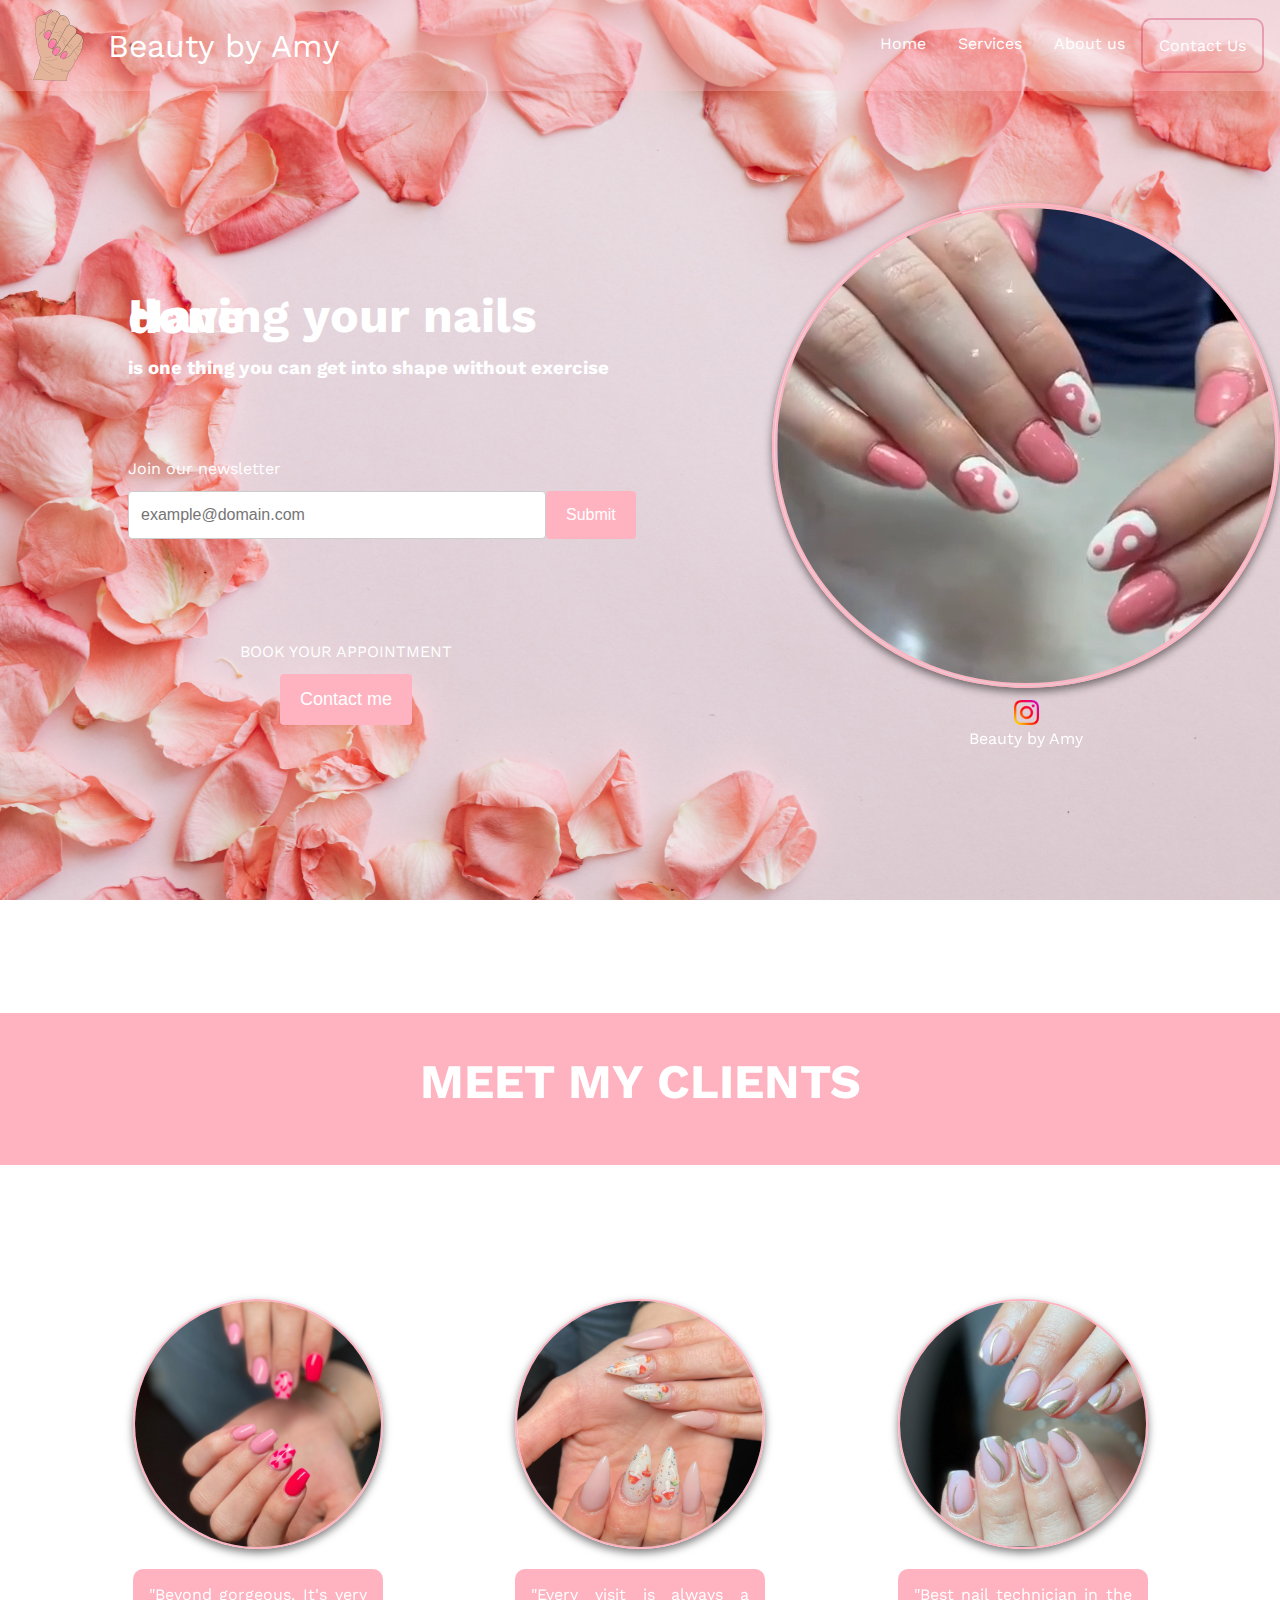
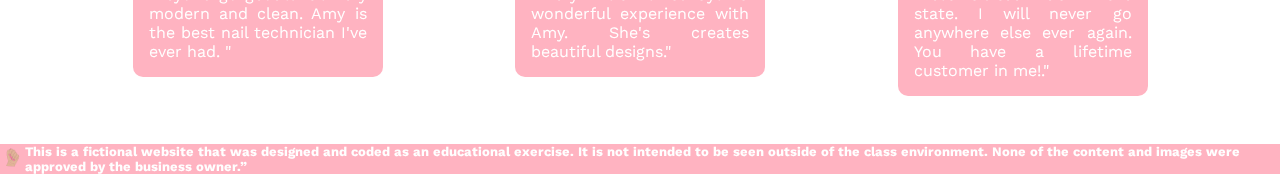
==== index.html @ 4b1750d7 "Update and rename Index.html to index.html" ====
<!DOCTYPE html>
<html lang="en">
<head>
    <meta charset="UTF-8">
    <meta http-equiv="X-UA-Compatible" content="IE=edge">
    <meta name="viewport" content="width=device-width, initial-scale=1.0">
    <link rel="icon" href="images/amys_logo.ico" type="image/x-icon"> <!--Client's logo-->
    <link rel="stylesheet" href="style.css">
    <link rel="preconnect" href="https://fonts.googleapis.com">
    <link rel="preconnect" href="https://fonts.gstatic.com" crossorigin>
    <link href="https://fonts.googleapis.com/css2?family=Open+Sans:wght@300&family=Work+Sans&display=swap" rel="stylesheet">
    <title>Beauty by Amy</title>
</head>

<body class="body-homepage">
  <div class="wrap-container">
   <nav class="navbar">
     <div class="brand-title">
     <a href="index.html"><img src="images/Amys-logo.png" alt="Beauty by Amy Logo, nails design" width="100">Beauty by Amy</a>
       <a href="index.html" class="toggle-button">
       <span class="bar"></span>
       <span class="bar"></span>
       <span class="bar"></span>
       </a> 
    </div>
        <div class="navbar-links">
            <ul>
              <li><a href="index.html">Home</a></li>
              <li><a href="Services.html">Services</a></li>
              <li><a href="About.html">About us</a></li>
              
                <li class="contact-border"><a href="Contact.html">Contact Us</a></li><!--Create a div for a round border over the contact us-->
            
            </ul>
         </div>
  </nav>
  </div>
  <main>
    <div class="flex-container">
      <div class="head-line">
        <h1> Having your nails done</h1><!--Main healine-->
        <h3>is one thing you can get into shape without exercise</h3><!--Sub-healine-->
          <div class="caption-newsletter">Join our newsletter</div><!--Newsletter user email-->
             <div class="wrapper-button">
              <form method="post" action="https://learndigital.dev/programs/dgl103-form.php"> 
                <input type="email" id="email" name="email" placeholder="example@domain.com" size="40" required>
                <input type="submit" value="Submit"><!--Call to action button-->  
              </form> 
            </div>
        <div class="contactme-button">
          <p>Book your appointment</p>
            <input type="submit" value="Contact me">  
             <a href="Contact.html"></a>
        </div>
      </div>
    <aside class="aside-video">
      <div class="video1">
       <video src="images/AmyBanner.mp4" autoplay muted loop></video>
      </div>
        <footer class="footer-video"><a href=https://www.instagram.com/beautybyamy000 target="_blank">
          <img src="images/instagram-icon.ico" alt="Beauty by Amy, hand with pink nails, pink gradient" width="25"></a> Beauty by Amy
        </footer>
    </aside>
   </div>
    <section class="testimonials-banner"> <!--Banner to define a different secion of the page-->
       <h2> Meet my clients</h2>
    </section>    
    <section class="flex-container">
      <div class="item1">
         <h3>Denisse C.</h3>
      <div class="img-text">
        <a href="https://www.instagram.com/p/CZctmlZPkR9/" target="_blank">
          <img src="images/img-1.png" alt="pink nails, hearts, dark pink, square nails" width="250" height="250">
        </a>
        <p>"Beyond gorgeous. It's very modern and clean. Amy is the best nail technician I've ever had. "</p>
      </div>
      </div>
      <div class="item2">
        <h3>Luisa A.</h3>
          <div class="img-text">
             <a href="https://www.instagram.com/p/CZcthIePoOd/" target="_blank">
                <img src="images/img-2.png" alt="nude nails, mushrooms, nude pink, almond shape nails" width="250" height="250">
             </a>
             <p>"Every visit is always a wonderful experience with Amy. 
                 She's creates beautiful designs."</p>
          </div>
      </div>
      <div class="item3">
        <h3>Mariaelena C.</h3>
          <div class="img-text">
             <a href="https://www.instagram.com/p/CKRyVUml2ib/" target="_blank">
                <img src="images/Nails-5.png" alt="nude nails, mushrooms, nude pink, almond shape nails" width="250" height="250">
             </a>
            <p>"Best nail technician in the state. I will never go anywhere else ever again. You have a lifetime customer in me!."</p>
          </div>
      </div>
    </section>
  </main>
     <footer class="footer-home"><a href="index.html">
        <img src="images/amys_logo.ico" alt="Beauty by Amy, hand with pink nails, pink gradient" width="25"></a> <b> This is a fictional website
          that was designed and coded as an educational exercise. It is not intended to be seen outside of the class environment. None of the content 
          and images were approved by the business owner.”</b>
      </footer>   
</body>
</html>
---- style.css ----
html { 
    scroll-behavior: auto;
    overflow-y: scroll; overflow-x:hidden;
    /*font-family: 'Work Sans', sans-serif;*/
  }
  * {
    box-sizing: border-box;
  }
  body{
    margin: 0;
    padding: 0%;
    background-color: white;
    font-family: 'Open Sans', sans-serif;
    font-family: 'Work Sans', sans-serif;
  }
  
  .body-homepage {
    background: url("images/BG3-about.jpg") no-repeat center center fixed; /* Backgroung from Photo by Karolina Grabowska: https://www.pexels.com/photo/pink-rose-petals-4041287/*/
    background-size: cover;
    height: 100%;
    overflow: hidden;
  }

  .aside-video {
    display: flex;
    flex-direction: column;
    padding-top: 5rem; 
  }
  .video1 video{ /* Snap from Insta Homepage */
    border: 5px double #FFB3C1;
    border-radius: 50%;
    box-shadow: 0 4px 8px 0 rgba(0,0,0,0.5);
    transition: 0.3s; 
  }
  .video1 video:hover {
    box-shadow: 0 8px 16px 0 rgba(0,0,0,1);
  }

  .video2 video {
      width: 100vw;
      height: 100vh;
      object-fit: cover;
      position: absolute;
      left: 0;
      top: 0;
      z-index: -1;
    }
  .footer-video {
    display: flex;
    flex-direction: column;
    align-items: center;
    padding: .5rem;
    color: white ;
  }
  
  .brand-title{
    font-size: 1.5rem;
    margin: .5rem;
  }

  .brand-title a {
    text-decoration: none;
    color: white;
    display: flex;
    flex-direction: row;
    align-items: center;
    font-size: 2rem;
  }
  .head-line {
    display: flex;
    flex-direction: column;
    align-items: flex-start;
    justify-items: center;
    margin: 5rem;
    padding: 5rem 3rem 5rem;
    line-height: 1px;
    color: white;
  
  }
  .head-line h1 {
    font-size: 3rem;
    font-weight: bolder;
    color: white;
  }

  .navbar {
    display: flex;
    justify-content: space-between;
    align-items: center;
    background-color: rgba(255, 204, 213, 0.3);
    top: 0;
    width: 100%;
    padding-right: 1rem;
  }
  .navbar-links ul {
    margin: 0;
    padding: 0;
    display: flex;
  }

  .navbar-links li {
    list-style-type: none;
    align-items: center;
  }

  .navbar-links li a {
    text-decoration: none;
    padding: 1rem;
    color: white;
    display: flex;
  }
  .navbar-links a{
    text-align: center;
    font-size: medium;
  }

  .navbar-links li a:hover{ 
    text-decoration: none;
    color: white;
    padding: 1rem;
    display: block;
    
  }

  .navbar-links li:hover {
    background-color: rgba(201, 24, 74, 0.3);
    border-radius: .5rem;
    text-align: center;
    font-size: medium;
  }

  .contact-border {
    border-radius: 10px;
    border: 2px solid rgba(201, 24, 74, 0.3);
  }
  .contact-border a {
    display: flex;
  }

  .wrap-container { /* Nav bar*/
    display: flex;
    flex-direction: column;
    padding: 0;
  }
  .wrapper-form h2 {
    text-align: center;
    color: white;
    border-radius: 10px;
    background-color: #FF8FA3;
  }
  
  .caption-newsletter{
    display: flex;
    flex-direction: column;
    justify-content: flex-start;
    padding: 5rem 5rem 1rem 0;
  }


  input[type="email"] { /* Email field Newsletter*/
    width: 100%;
    padding: 15px 80px;
    border: 1px solid #ccc;
    border-radius: 4px;
    margin-top: 6px;
    margin-bottom: 16px;
    resize: vertical;
  }
  
  input[type="submit"] { /* Submit button newsletter */
    background-color: #FFB3C1;
    color: white;
    padding: 15px 20px;
    border: 1px #FFB3C1;
    border-radius: 4px;
    cursor: pointer;
    margin-top: 6px;
    margin-bottom: 16px;
  }
  
  input[type="submit"]:hover {
    background-color: white;
    border: 1px #FFB3C1;
    color: #FFB3C1;
  } 

  input[type="reset"] {
    background-color: white;
    color: #FFB3C1;
    padding: 15px 20px;
    border: 1px #FFB3C1;
    border-radius: 4px;
    cursor: pointer;
    margin-top: 6px;
    margin-bottom: 16px;
  }
  
  input[type="reset"]:hover {
    background-color: #FFB3C1;
    border: 1px rgba(201, 24, 74, 0.3);
    color: white;
  }
  
  .wrapper-button {
    display: flex;
    flex-direction: column;
  }
  .wrapper-button form {
    display: flex;
  }
 

  h4 {
    margin-left: 2rem;
  }

  .button-container {
    display: flex;
    flex-direction: column;
    align-items: center;
    margin-left: 3.5rem;
  }
  
  .contactme-button {
    display: flex;
    flex-direction: column;
    align-items: center;
    margin: 5rem;
    padding-left: 2rem;
  }

  .contactme-button input {
    font-size: large;
  }
  .contactme-button p{
    text-transform: uppercase;
  }
  .contactme-button a{
    text-decoration: none;
  }

  .contact-headline {
  display: flex;
  flex-direction: column;
  align-items: center;
  justify-items: center;
  margin: 1rem;
  padding-left: .5rem;
  line-height: 1px;
  color: #FF8FA3;
  }

  .contact-headline h1 {
    text-align: center;
    font-size: 2rem;

  }
  .salon-name {
    display: flex;
    flex-direction: column;
    align-content: flex-start;
  }
  .salon-name h3 {
    display: flex;
    text-align: center;
    color: #FFB3C1;
    font-size: 3rem;
  }

  .location-info {
    display: flex;
    flex-direction: column;
    align-items: center;
    padding-bottom: 1rem;
  }

  .location-info iframe {
    display: flex;
    flex-direction: column;
    box-sizing: border-box;
    width: 50%;
    height: 50%;
    padding-top: 1.5rem;
    padding-bottom: 1rem;
  }
  
  .testimonials-banner {
    display: flex;
    flex-direction: column;
    align-items: center;
    background-color: #FFB3C1;
    padding-bottom: 1rem;
  }

  .testimonials-banner h2 {
    display: flex;
    align-items: center;
    color: white;
    text-align: center;
    text-transform: uppercase;
    font-size: 3rem;
  }
 

  .flex-container { /* Images home */
    display: flex;
    flex-flow: row;
    justify-content: space-evenly;
    padding-top: 2rem;
    padding-bottom: 2rem;
  }
  
  .item1 img,
  .item2 img,
  .item3 img {
    border: 2px solid #FFB3C1;
    border-radius: 50%;
    width: 250px;
    height: 250px;
    box-shadow: 0 4px 8px 0 rgba(0,0,0,0.5);
    transition: 0.3s;
  }
  .item1 img:hover,
  .item2 img:hover,
  .item3 img:hover {
      box-shadow: 0 8px 16px 0 rgba(0,0,0,1);
  }

  .item1 h3,
  .item2 h3,
  .item3 h3 {
    text-align: center;
    color: white;
    font-size: 2rem;
  }

.img-text {
  text-align: justify;
  width: 250px;
 }
 .img-text p {
   color: white;
   background-color: #FFB3C1;
   border-radius: 10px;
   padding: 1rem;
 }
 
  .footer-home{
    background-color: #FFB3C1;
    color: white;
    display: flex;
    flex-direction: row;
    align-items: center;
    justify-content: flex-start;
    font-size: small;
  }
  .services-banner {
    display: flex;
    flex-direction: column;
    align-items: center;
    padding-top: 1rem;
    padding-bottom: 1rem;
    margin: 0;
    background-color: #FFB3C1;
  }

  .services-banner h2 {
    color: white;
    text-align: center;
    text-transform: uppercase;
    display: flex;
    justify-items: center;
    font-size: 3rem;
  }
  .services-item1, /* Cards */
  .services-item2,
  .services-item3 {
  background-color: white;
  border: 2px solid #FFB3C1;
  /*border-radius: 50%;*/
  padding: 15px;
  width: calc(33.33% - 30px);
  box-sizing: border-box;
  margin: 15px;
  position: relative;
}
.services-item1 h3,
.services-item2 h3,
.services-item3 h3 {
  font-size: 25px;
  text-align: center;
  text-transform: uppercase;
  color: #FFB3C1;
}
.services-item1 img,
.services-item3 img {
  border-radius: 50%;
  border: 1px solid #FFB3C1;
  width: 100%;
}
.services-item2 video {
  border-radius: 50%;
  border: 1px solid #FFB3C1;
  object-fit: cover;
}
.services-item1 ul,
.services-item2 ul,
.services-item3 ul {
  display: flex;
  flex-direction: row;
  list-style: none;
  color: white;
  margin: 0;
  padding: 0;
}
.services-item1 li,
.services-item2 li,
.services-item3 li {
  color: #FFB3C1;
  margin: 7px;
  text-align: center;
  border: 1px solid #FFB3C1;
  border-radius: 5px;
  display: flex;
}
.services-item1 li:hover,
.services-item2 li:hover,
.services-item3 li:hover {
  background-color: rgba(201, 24, 74, 0.3);
  border: 1px rgba(201, 24, 74, 0.3);
  border-radius: 5px;
  color: white;
}


.price-list
.contact-form {
  margin-bottom: 10px;
  border-radius: 3px;
}


.price-list
.contact-form {
  text-align: center;
}

/*.contact-form*/
.price-list {
  display: flex;
  flex-direction: column;
  padding: 20px 5px;
}

.price-list h2 {
  text-align: center;
}
.price-list caption {
  text-align: center;
  border-radius: 20px;
  color: #FF8FA3;
  font-size: 3rem;
  padding: 1rem;
  text-transform: uppercase;
}

.contact-content {
  display: flex;
  display: block;
  padding-top: 10px;
}

.body-about {
  background: url("images/BG3-about.jpg") no-repeat center center fixed; /* Backgroung from Photo by Karolina Grabowska: https://www.pexels.com/photo/pink-rose-petals-4041287/ */
  background-size: cover;
  height: 100%;
  overflow: hidden;
}
.about-content {
  display: flex;
  flex-direction: row;
  align-items: center;
}

.client-photo {
  display: flex;
  flex-direction: column;
  align-items: flex-start;
  padding: 1rem;
}

.client-photo img {
  border-radius: 50%;
  border: 10px double #FFB3C1;
}

.profile-photo-wrap {
  display: flex;
  flex-direction: column;
  align-items: center;
}

.headline-about {
  display: flex;
  flex-direction: column;
  align-items: flex-start;
}

.headline-about h1,
.headline-about h3 {
  display: flex;
  flex-direction: column;
  justify-content: center;
  color: white;
  text-align: center;
  margin: 1rem;
}
.headline-about p {
  text-align: justify;
  color: white;
  font-size: 1rem;
  margin: 1rem;
}
.headline-about b {
  font-size: 2rem;
}
.headline-about p {
  line-height: 2em;
}
.headline-about h1 {
  font-size: 5rem;
}

.headline-about h1,
.headline-about h3 {
  line-height: 35px;
}
/* ===============
     STRUCTURE
     =============== */
  
  
     .wrapper-form {
      background-color: rgba(201, 24, 74, 0.10);
      padding: 20px;
      max-width: 800px;
      margin: 0 auto;
    }
    
    .wrapper-button {
      display: flex;
      justify-content: space-between;
    }
    
    /* ===============
       FORM CONTROLS
       =============== */
    
    input,
    select,
    textarea {
      font-size: 1em;
    }
    
    input[type="text"],
    select,
    textarea {
      width: 100%;
      padding: 12px;
      border: 1px solid #ccc;
      border-radius: 4px;
      margin-top: 6px;
      margin-bottom: 16px;
      resize: vertical;
    }
    
    input[type="email"] {
      width: 100%;
      padding: 12px;
      border: 1px solid #ccc;
      border-radius: 4px;
      margin-top: 6px;
      margin-bottom: 16px;
      resize: vertical;
    }
    
    textarea {
      font-family: 'Open Sans', sans-serif;;
    }
    
    fieldset {
      margin-bottom: 16px;
      border: 1px solid #ccc;
      display: flex;
      flex-direction: row;
      align-items: flex-start;
      justify-content: space-evenly ;
    }
    
    .label-required {
      font-size: 0.8rem;
      color: #800f2f;
    }

    table {
      font-family: Arial, Helvetica, sans-serif;
      width: 100%;
      border-collapse: collapse;
    }
    
    caption {
      font-size: 2em;
      font-weight: bold;
      text-align: center;
      padding: 10px 0;
    }
    
    td,
    th {
      border: 1px solid #ddd;
      padding: 8px;
    }
    
    th {
      padding-top: 12px;
      padding-bottom: 12px;
      text-align: center;
      background-color: #FF8FA3;
      color: white;
    }
    
    tr:nth-child(2),
    tr:nth-child(5),
    tr:nth-child(8) {
      background-color: rgba(201, 24, 74, 0.10);
    }
    
    tbody tr:hover {
      background-color: rgba(139, 0, 139, 0.35);
      color: white;
    }
    
    td.merge {
      text-align: center;
      font-style: italic;
    }
    
    tfoot {
      font-size: 0.8em;
      font-style: italic;
      text-align: center;
      background-color: #FF8FA3;
    }


  
  
  



  

  @media (max-width: 400px) {
    .toggle-button {
      display: flex;
    }

    .navbar-links {
      display: flex;
      width: 100%;
    }

    .navbar {
      flex-direction: column;
      align-items: flex-start;
    }

    .navbar-links ul {
      width: 100%;
      flex-direction: column;
    }

    .navbar-links li {
      text-align: center;
    }

    .navbar-links li a {
      padding: .5rem 1rem;
    }

    .navbar-links .active {
      display: flex;
    }
  }
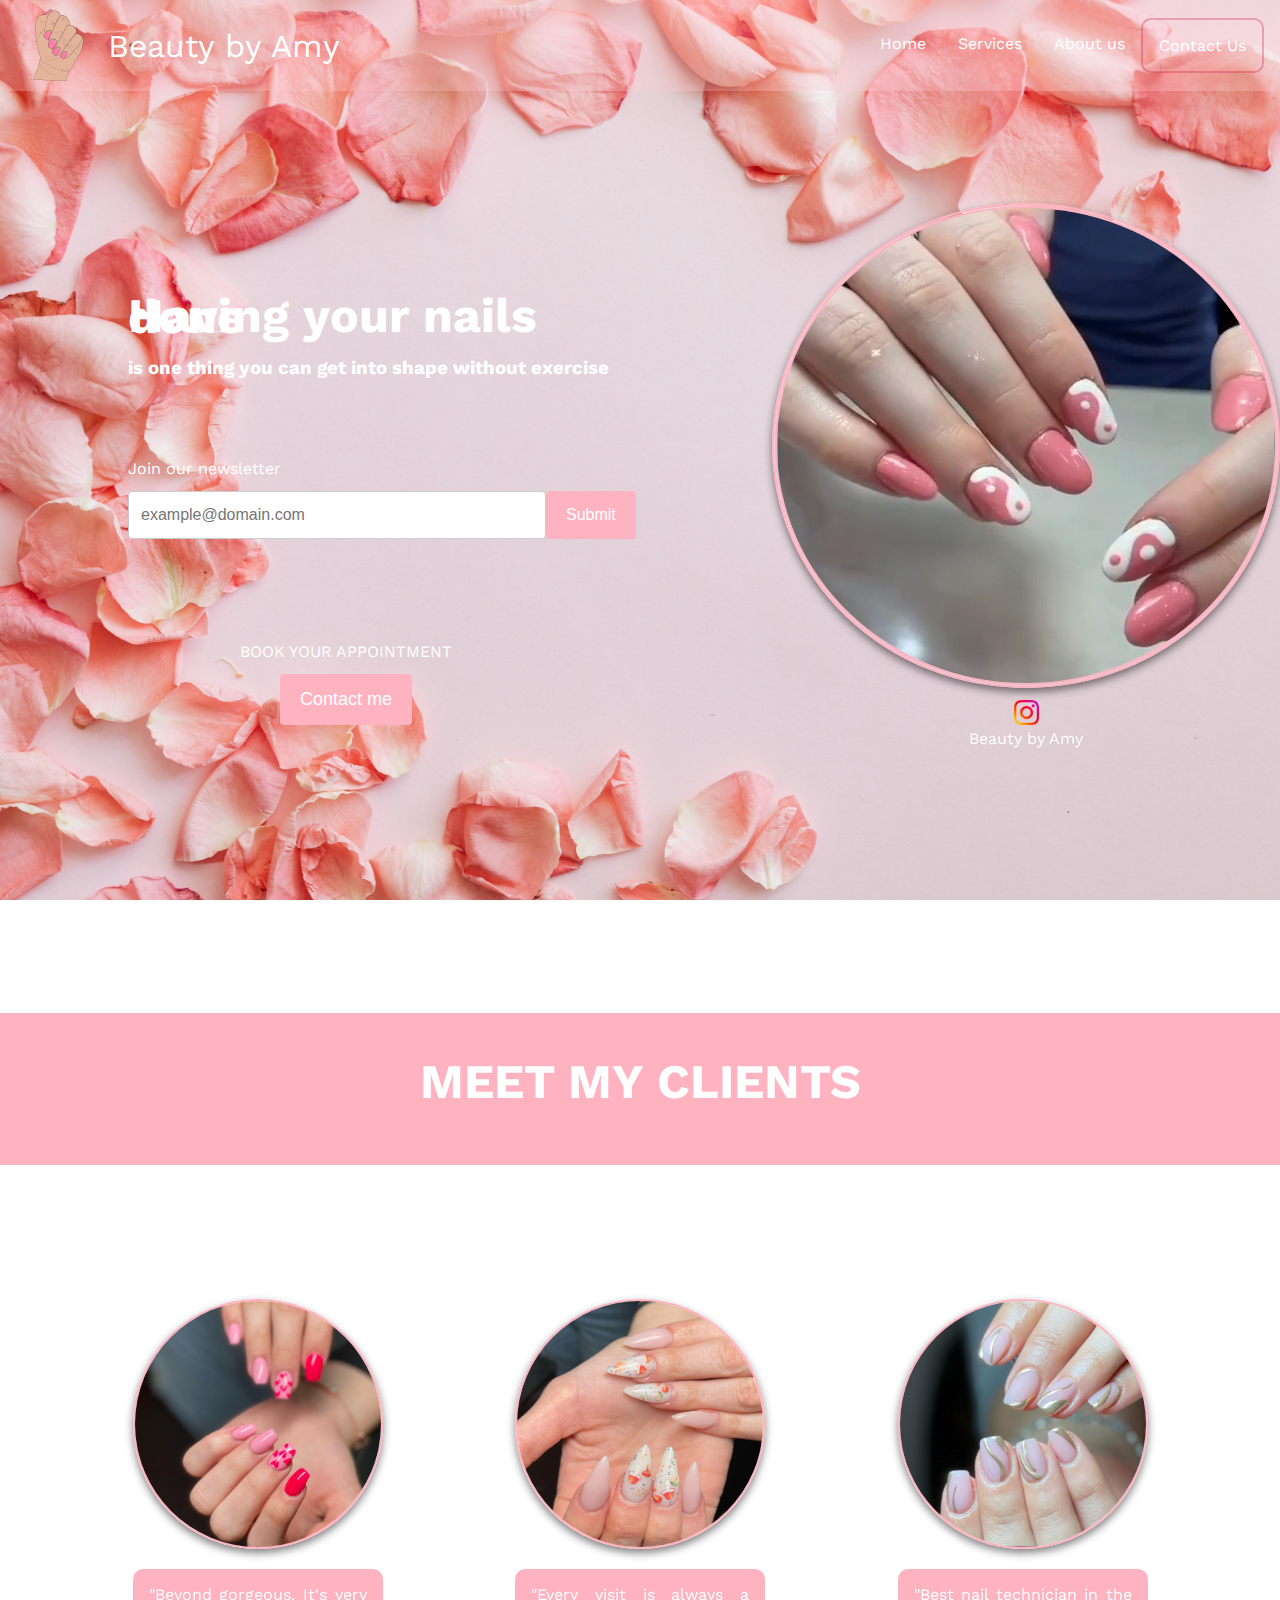
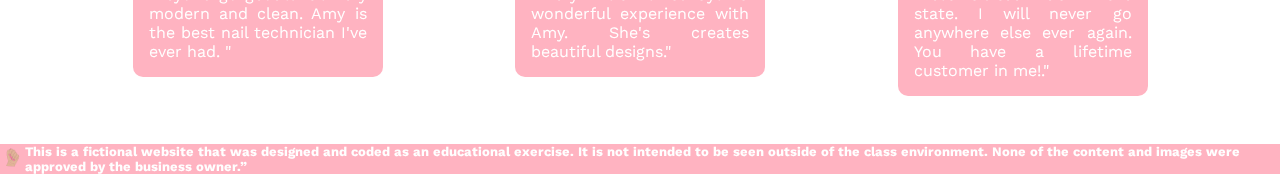
==== commit 72f00458: "Link" ====
--- a/index.html
+++ b/index.html
@@ -49,8 +49,9 @@
             </div>
         <div class="contactme-button">
           <p>Book your appointment</p>
-            <input type="submit" value="Contact me">  
-             <a href="Contact.html"></a>
+          <a href="Contact.html"></a>  
+          <input type="submit" value="Contact me">  
+            </a>
         </div>
       </div>
     <aside class="aside-video">
--- a/style.css
+++ b/style.css
@@ -1,7 +1,6 @@
 html { 
     scroll-behavior: auto;
     overflow-y: scroll; overflow-x:hidden;
-    /*font-family: 'Work Sans', sans-serif;*/
   }
   * {
     box-sizing: border-box;
@@ -263,7 +262,7 @@
   .salon-name h3 {
     display: flex;
     text-align: center;
-    color: #FFB3C1;
+    color: white;
     font-size: 3rem;
   }
 
@@ -377,7 +376,6 @@
   .services-item3 {
   background-color: white;
   border: 2px solid #FFB3C1;
-  /*border-radius: 50%;*/
   padding: 15px;
   width: calc(33.33% - 30px);
   box-sizing: border-box;
@@ -445,11 +443,13 @@
   text-align: center;
 }
 
-/*.contact-form*/
 .price-list {
   display: flex;
   flex-direction: column;
   padding: 20px 5px;
+}
+.contact-form {
+  padding-bottom: 1rem;
 }
 
 .price-list h2 {
@@ -535,11 +535,7 @@
 .headline-about h3 {
   line-height: 35px;
 }
-/* ===============
-     STRUCTURE
-     =============== */
-  
-  
+
      .wrapper-form {
       background-color: rgba(201, 24, 74, 0.10);
       padding: 20px;
@@ -552,10 +548,7 @@
       justify-content: space-between;
     }
     
-    /* ===============
-       FORM CONTROLS
-       =============== */
-    
+    /*------------------------------------------------------------Form Controls-----------------------------------------------------------*/
     input,
     select,
     textarea {
@@ -602,10 +595,12 @@
       color: #800f2f;
     }
 
+    /*---------------------------------------------------Table---------------------------------------------------------------------*/
     table {
-      font-family: Arial, Helvetica, sans-serif;
-      width: 100%;
-      border-collapse: collapse;
+    font-family: 'Open Sans', sans-serif;
+    font-family: 'Work Sans', sans-serif;
+    width: 100%;
+    border-collapse: collapse;
     }
     
     caption {
@@ -651,17 +646,9 @@
       text-align: center;
       background-color: #FF8FA3;
     }
-
-
-  
-  
-  
-
-
-
-  
-
-  @media (max-width: 400px) {
+/*---------------------------------------------------Media Responsiveness----------------------------------------------------------------*/
+
+@media (max-width: 400px) {
     .toggle-button {
       display: flex;
     }
@@ -692,6 +679,45 @@
     .navbar-links .active {
       display: flex;
     }
+
+    .aside-video {
+      display: flex;
+    }
+
+    .flex-container{
+    flex-direction: column;
+    align-items: center;
+    width: 100%;
+   }
+   .head-line{
+     text-align: center;
+   }
+   .flex-container h1,
+   .flex-container h2,
+   .flex-container h3 {
+    white-space: nowrap;
+   }
+
+   .services-item1,
+   .services-item2,
+   .services-item3{
+     width: 100%;
+   }
+   .services-item1 ul,
+   .services-item2 ul,
+   .services-item3 ul{
+     flex-direction: row;
+     align-items: center;
+   }
+
+   .wrapper-button form {
+     flex-direction: column;
+     align-items: center;
+   }
+
+   .headline-about {
+     display: flex;
+   }
   }
 
   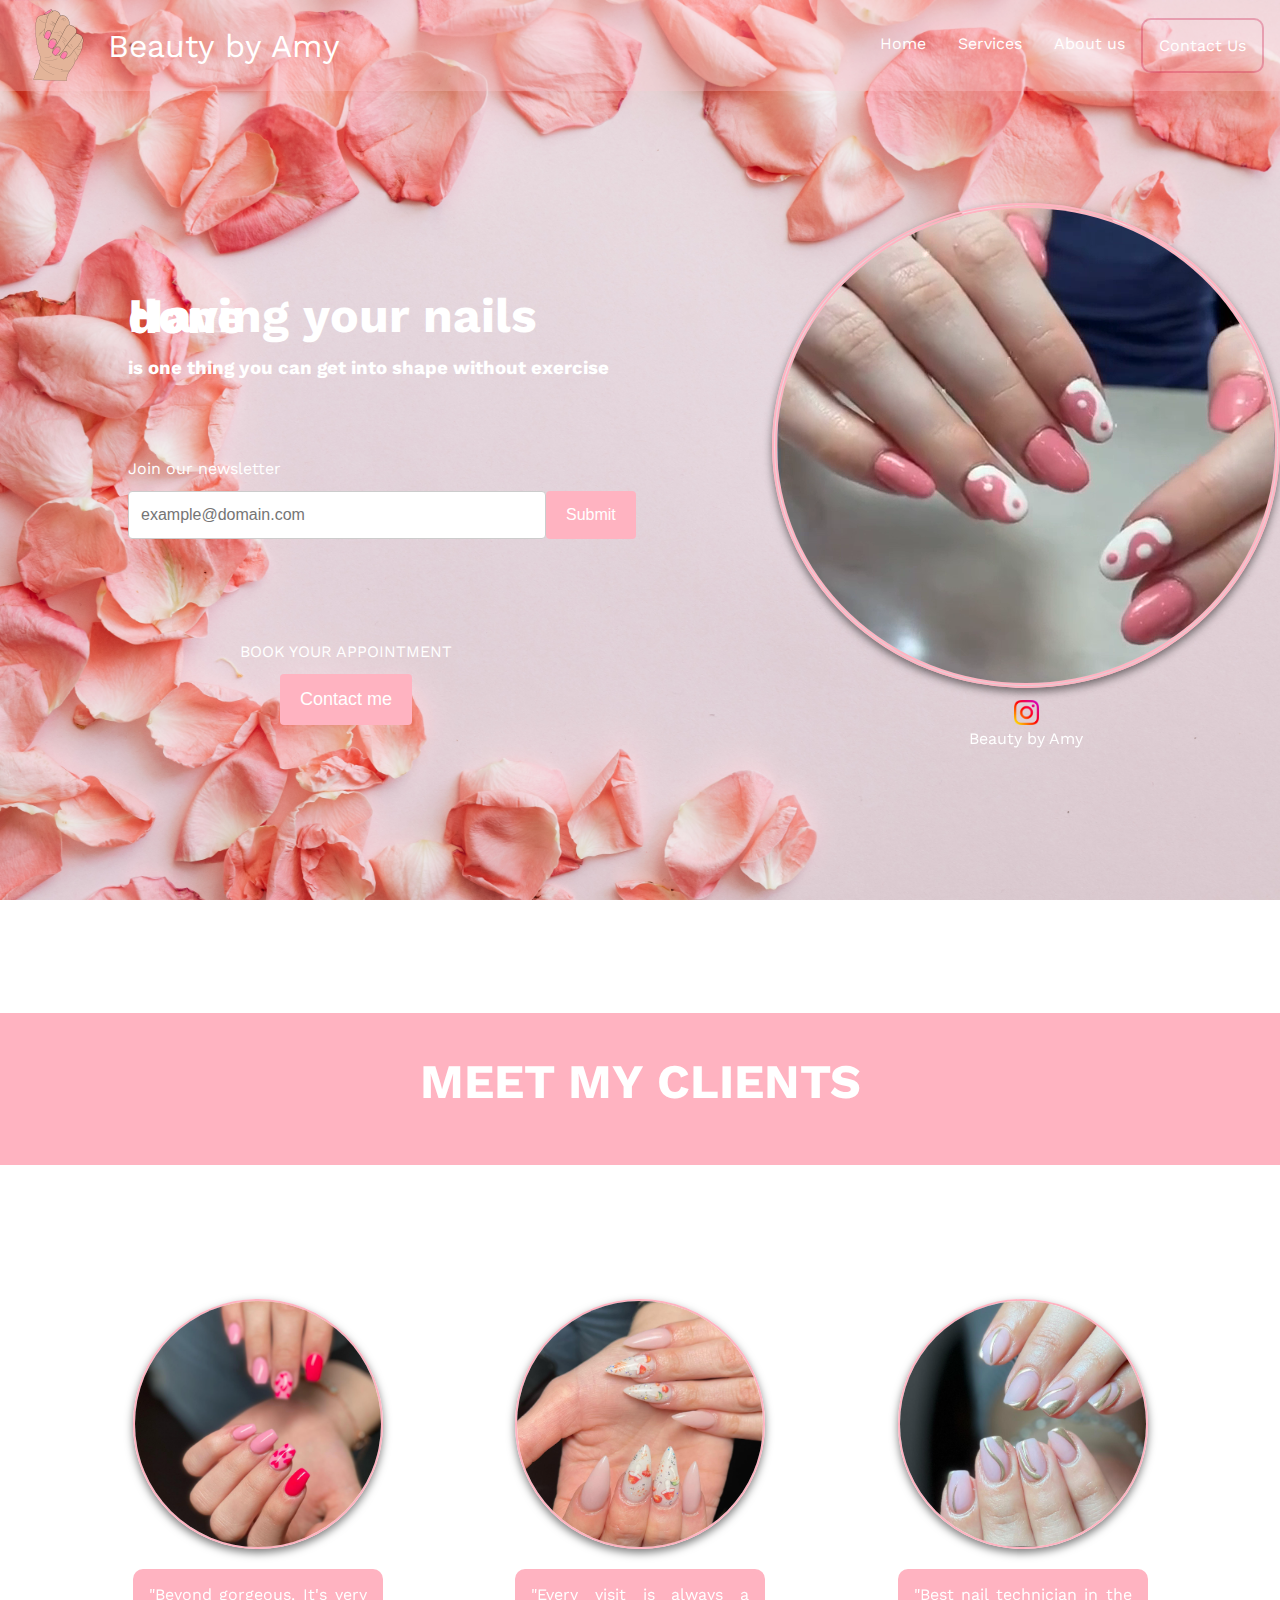
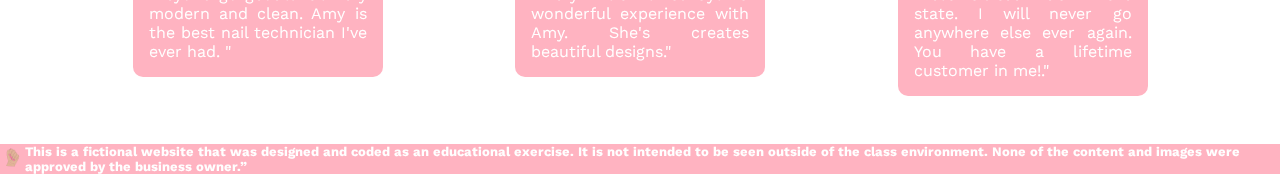
==== commit dcf37cfc: "." ====
--- a/index.html
+++ b/index.html
@@ -49,9 +49,9 @@
             </div>
         <div class="contactme-button">
           <p>Book your appointment</p>
-          <a href="Contact.html"></a>  
+          <form action=Contact.html>  
           <input type="submit" value="Contact me">  
-            </a>
+          </form>
         </div>
       </div>
     <aside class="aside-video">
